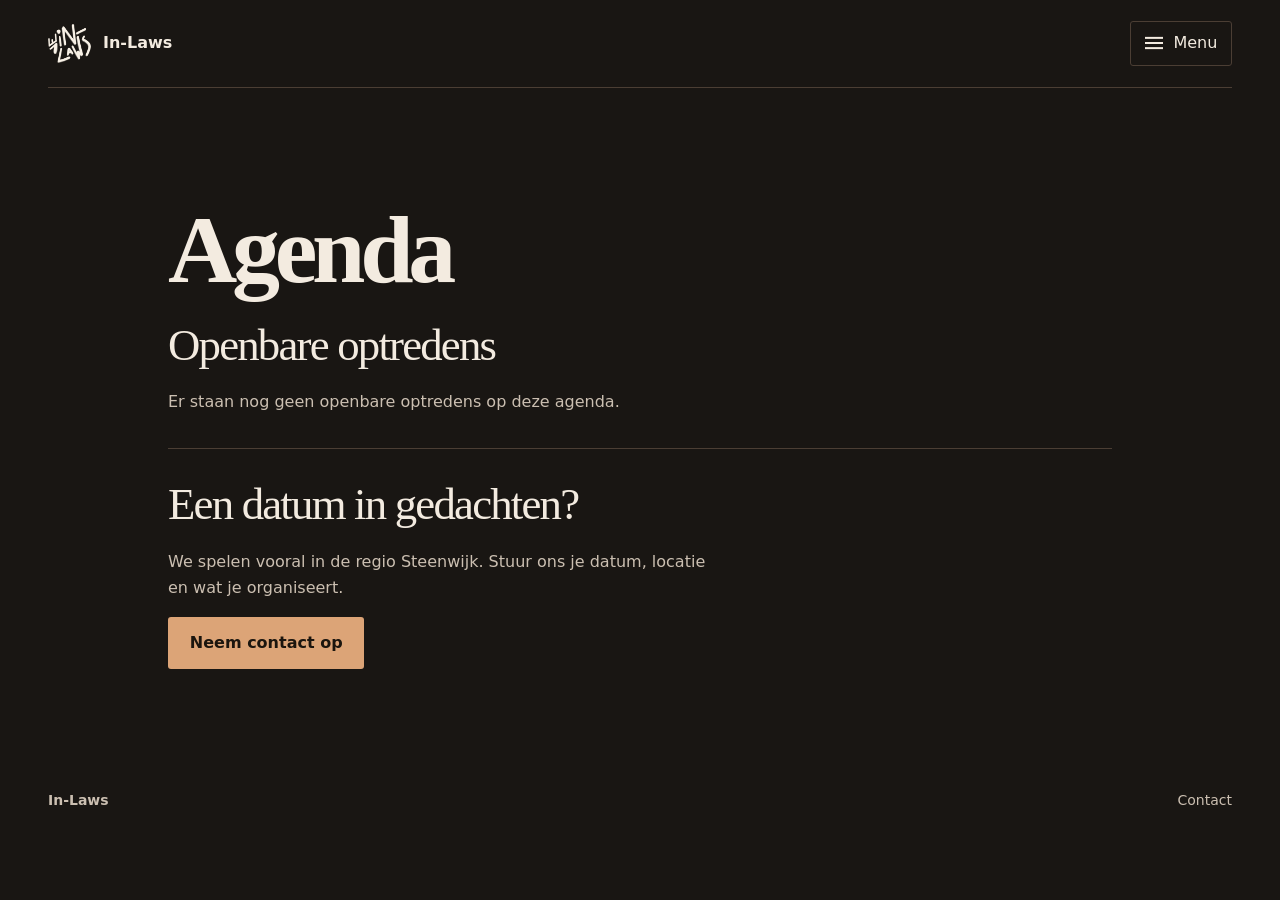
==== agenda.html @ 4d1d6ae3 "Voeg menu, repertoire en agenda toe" ====
<!doctype html>
<html lang="nl">
<head>
<meta charset="utf-8">
<meta name="viewport" content="width=device-width, initial-scale=1">
<meta name="description" content="Bekijk openbare optredens van In-Laws en informeer naar een datum.">
<meta name="theme-color" content="#191613">
<title>Agenda | In-Laws</title>
<link rel="icon" href="assets/foto-1.webp">
<link rel="stylesheet" href="style.css">
</head>
<body>
<header class="header wrap">
  <a class="brand" href="index.html"><img src="assets/logo.webp" width="43" height="43" alt=""><span>In-Laws</span></a>
  <details class="site-menu">
    <summary><span class="menu-icon" aria-hidden="true"></span>Menu</summary>
    <nav aria-label="Hoofdnavigatie">
      <a href="index.html">Home</a>
      <a href="repertoire.html">Repertoire</a>
      <a href="agenda.html" aria-current="page">Agenda</a>
      <a href="index.html#duo">Het duo</a>
      <a href="index.html#muziek">Muziek</a>
      <a href="index.html#boeken" class="nav-book">Boekingen</a>
      <a href="index.html#contact">Contact</a>
    </nav>
  </details>
</header>
<main class="info-page wrap" aria-labelledby="page-title">
  <h1 id="page-title">Agenda</h1>
  <section aria-labelledby="shows-title">
    <h2 id="shows-title">Openbare optredens</h2>
    <p>Er staan nog geen openbare optredens op deze agenda.</p>
  </section>
  <section class="info-section" aria-labelledby="booking-info-title">
    <h2 id="booking-info-title">Een datum in gedachten?</h2>
    <p>We spelen vooral in de regio Steenwijk. Stuur ons je datum, locatie en wat je organiseert.</p>
    <a class="button" href="index.html#contact">Neem contact op</a>
  </section>
</main>
<footer class="footer wrap">
  <a class="brand" href="index.html">In-Laws</a>
  <a href="index.html#contact">Contact</a>
</footer>
</body>
</html>
---- style.css ----
:root {
  color-scheme: dark;
  --bg: #151411;
  --panel: #211e19;
  --ink: #f8f1e6;
  --muted: #c8bfb1;
  --accent: #f0ae64;
  --line: #42382e;
}
*, *::before, *::after { box-sizing: border-box; }
html { scroll-behavior: smooth; }
body { margin: 0; background: var(--bg); color: var(--ink); font: 1rem/1.6 system-ui, sans-serif; }
[hidden] { display: none !important; }
a { color: inherit; text-decoration: none; }
:focus-visible { outline: 2px solid var(--accent); outline-offset: 5px; }
img { display: block; width: 100%; height: 100%; object-fit: cover; }
figure { margin: 0; overflow: hidden; }
p { margin: 0 0 1rem; color: var(--muted); }
.wrap { width: min(100% - 6rem, 1240px); margin-inline: auto; }
.header, .footer { display: flex; align-items: center; justify-content: space-between; gap: 1rem; }
.header { min-height: 88px; border-bottom: 1px solid var(--line); }
.brand { display: inline-flex; gap: .75rem; align-items: center; font-weight: 750; }
.brand img { width: 43px; height: 43px; object-fit: contain; }
nav { display: flex; align-items: center; gap: clamp(.9rem, 3vw, 2.5rem); font-size: .9375rem; }
nav a { padding-block: .5rem; }
nav a:hover, .nav-book { color: var(--accent); }
.hero { display: grid; grid-template-columns: 1.08fr 1fr; min-height: 580px; padding-block: 2rem 4.75rem; align-items: stretch; gap: 2rem; }
.hero-copy { align-self: center; padding-block: 2rem; }
.label { color: var(--accent); text-transform: uppercase; font-size: .875rem; font-weight: 750; letter-spacing: .17em; display: flex; align-items: center; gap: .65rem; }
.label span { width: 1.5rem; height: 1px; background: currentColor; }
h1 { font-family: Impact, Haettenschweiler, "Arial Narrow", system-ui, sans-serif; font-weight: 900; font-stretch: condensed; font-size: clamp(4.2rem, 9.9vw, 9.2rem); line-height: .93; letter-spacing: -.055em; margin: 1.1rem 0 1.5rem; white-space: nowrap; }
h1 span { color: var(--accent); }
.intro { font-size: clamp(1.12rem, 1.85vw, 1.5rem); max-width: 26ch; margin-bottom: 2rem; }
.hero-image { min-height: 460px; background: #17140e; border: 1px solid var(--line); }
.hero-image img { height: 100%; max-height: 590px; object-position: 42% center; }
.button { display: inline-flex; align-items: center; justify-content: center; min-height: 50px; padding: .72rem 1.3rem; color: #1b150e; background: var(--accent); border: 1px solid transparent; border-radius: 3px; cursor: pointer; font: inherit; font-weight: 750; }
.button:hover { background: #ffcb92; }
.duo { display: grid; grid-template-columns: .85fr 1fr; gap: clamp(2rem, 8vw, 8rem); align-items: center; border-top: 1px solid var(--line); padding-block: clamp(3rem, 7vw, 6rem); }
.duo-portraits { display: grid; grid-template-columns: repeat(2, minmax(0, 1fr)); gap: clamp(.5rem, 1.5vw, 1rem); }
.duo-portraits img { height: auto; aspect-ratio: 2 / 3; }
.duo-portraits figcaption { padding-top: .5rem; color: var(--muted); font-size: .9375rem; }
h2 { margin: 0 0 1.3rem; font-family: Georgia, serif; font-size: clamp(2.7rem, 5.3vw, 5rem); line-height: .98; letter-spacing: -.045em; font-weight: 500; }
h2 em { color: var(--accent); }
.duo-copy p:not(.label), .booking > div p:not(.label) { max-width: 46ch; }
.booking { display: grid; grid-template-columns: .9fr 1fr; gap: 3rem; padding: clamp(1.5rem, 5vw, 4.5rem); background: var(--panel); border: 1px solid var(--line); }
.contact a, .form-status a { color: var(--accent); text-decoration: underline; text-underline-offset: .2em; }
.music { display: flex; flex-wrap: wrap; align-items: center; justify-content: space-between; gap: 1rem 2rem; border-top: 1px solid var(--line); padding-block: 3rem; }
.music h2 { font-size: clamp(2.5rem, 4.8vw, 4rem); }
.music p { margin-bottom: 0; }
.social-links { display: flex; flex-wrap: wrap; gap: .75rem 1rem; align-items: center; }
.social-links a { padding: .55rem 1rem; border: 1px solid var(--line); border-radius: 3px; }
.social-links a:hover { border-color: var(--accent); }
form, label { display: grid; gap: .55rem; }
form { gap: 1rem; align-content: start; }
form .button { justify-self: start; }
.fields { display: grid; grid-template-columns: 1fr 1fr; gap: 1rem; }
label { font-size: .9375rem; font-weight: 650; }
label span { display: contents; font-weight: 400; color: var(--muted); }
input, textarea { width: 100%; min-width: 0; padding: .65rem .7rem; border: 1px solid #746353; border-radius: 3px; background: var(--bg); color: var(--ink); font: inherit; font-weight: 400; }
textarea { resize: vertical; }
.form-status { margin: 0; }
.form-status:empty { display: none; }
.footer { padding-block: 1.5rem; color: var(--muted); font-size: .875rem; }
section { scroll-margin-top: 1rem; }
@media (max-width: 880px) {
  .wrap { width: min(100% - 3rem, 1240px); }
  .hero { min-height: auto; gap: 1.5rem; }
  .hero-image { min-height: 380px; }
}
@media (max-width: 640px) {
  .wrap { width: calc(100% - 2rem); }
  .header { min-height: 70px; gap: .4rem; }
  nav { gap: .65rem; }
  .brand { gap: .35rem; }
  .brand img { width: 35px; height: 35px; }
  .hero, .duo, .booking { grid-template-columns: 1fr; }
  .hero { padding-block: 1rem 2.5rem; gap: .7rem; }
  .hero-copy { padding-block: 1.5rem; }
  h1 { font-size: clamp(3.75rem, 15.8vw, 6.5rem); }
  .hero-image { min-height: 0; aspect-ratio: 1.15; }
  .duo-copy { order: -1; }
  .booking { gap: 1.4rem; }
  .fields { grid-template-columns: 1fr; }
}
@media (prefers-reduced-motion: reduce) {
  html { scroll-behavior: auto; }
}

.button:disabled { opacity: .65; cursor: default; }
.contact { margin-top: 3rem; }

/* In-Laws — kleuren en lettertypes */
:root {
  --bg: #191613;
  --panel: #231e19;
  --ink: #f3ebe0;
  --muted: #cbbfb1;
  --accent: #dca477;
  --accent-hover: #efbc91;
  --line: #4b3e34;
  --font-heading: Georgia, "Times New Roman", serif;
  --font-body: system-ui, sans-serif;
}

body {
  font-family: var(--font-body);
  line-height: 1.65;
}

h1,
h2 {
  font-family: var(--font-heading);
}

h1 {
  font-size: clamp(3rem, 8.2vw, 7.25rem);
  font-weight: 700;
  line-height: 1;
  letter-spacing: -.055em;
}

h2 {
  font-weight: 400;
  line-height: 1.05;
  letter-spacing: -.04em;
}

.label {
  letter-spacing: .11em;
  font-weight: 650;
}

.button:hover:not(:disabled) {
  background: var(--accent-hover);
}

/* Ruimte rond de foto's, tekst en muzieklinks */
.hero {
  grid-template-columns: minmax(0, 1.08fr) minmax(0, 1fr);
  gap: clamp(1.5rem, 4vw, 4rem);
  padding-block: clamp(1.75rem, 4vw, 3.5rem)
    clamp(3rem, 7vw, 6rem);
}

.duo {
  padding-block: clamp(3rem, 7vw, 6rem);
}

.music {
  padding-block: clamp(1.75rem, 4vw, 2.75rem);
}

@media (min-width: 881px) {
  .duo-portraits figure:nth-child(2) {
    margin-top: 1.5rem;
  }
}

@media (max-width: 640px) {
  .hero {
    grid-template-columns: minmax(0, 1fr);
    gap: .75rem;
    padding-block: 1rem 2.75rem;
  }

  h1 {
    font-size: clamp(3rem, 13vw, 5.5rem);
  }
}

/* Het duo krijgt minder ruimte dan de opening. */
.duo {
  grid-template-columns: minmax(0, 26rem) minmax(0, 1fr);
  gap: clamp(1.5rem, 5vw, 4.5rem);
  padding-block: clamp(2.25rem, 4.5vw, 4rem);
}

.duo h2 {
  font-size: clamp(2.35rem, 4.2vw, 3.65rem);
}

@media (max-width: 880px) {
  .duo {
    grid-template-columns: minmax(0, .85fr) minmax(0, 1fr);
  }
}

@media (max-width: 640px) {
  .duo {
    grid-template-columns: minmax(0, 1fr);
  }

  .duo-portraits {
    max-width: 23rem;
  }
}
  
/* Het menu en de losse informatiepagina's */
.site-menu { position: relative; z-index: 2; }
.site-menu summary {
  display: flex;
  align-items: center;
  gap: .65rem;
  min-height: 44px;
  padding: .55rem .85rem;
  border: 1px solid var(--line);
  border-radius: 3px;
  cursor: pointer;
  list-style: none;
}
.site-menu summary::-webkit-details-marker { display: none; }
.site-menu summary:hover,
.site-menu[open] summary { border-color: var(--accent); }
.menu-icon {
  width: 1.15rem;
  height: 2px;
  background: currentColor;
  box-shadow: 0 -.32rem currentColor, 0 .32rem currentColor;
}
.site-menu nav {
  position: absolute;
  top: calc(100% + .45rem);
  right: 0;
  display: grid;
  gap: 0;
  width: 13rem;
  max-width: calc(100vw - 2rem);
  padding: .4rem;
  border: 1px solid var(--line);
  background: var(--panel);
}
.site-menu nav a { display: block; padding: .55rem .65rem; }
.site-menu nav a:hover,
.site-menu nav a:focus-visible,
.site-menu nav [aria-current="page"] { background: var(--bg); color: var(--accent); }
.info-page { max-width: 59rem; padding-block: clamp(3rem, 8vw, 6rem); }
.info-page h1 { font-size: clamp(2.75rem, 9vw, 6rem); white-space: normal; }
.info-page h2 { font-size: clamp(1.8rem, 4vw, 2.8rem); }
.info-page p { max-width: 54ch; }
.info-section { border-top: 1px solid var(--line); margin-top: 2rem; padding-top: 2rem; }
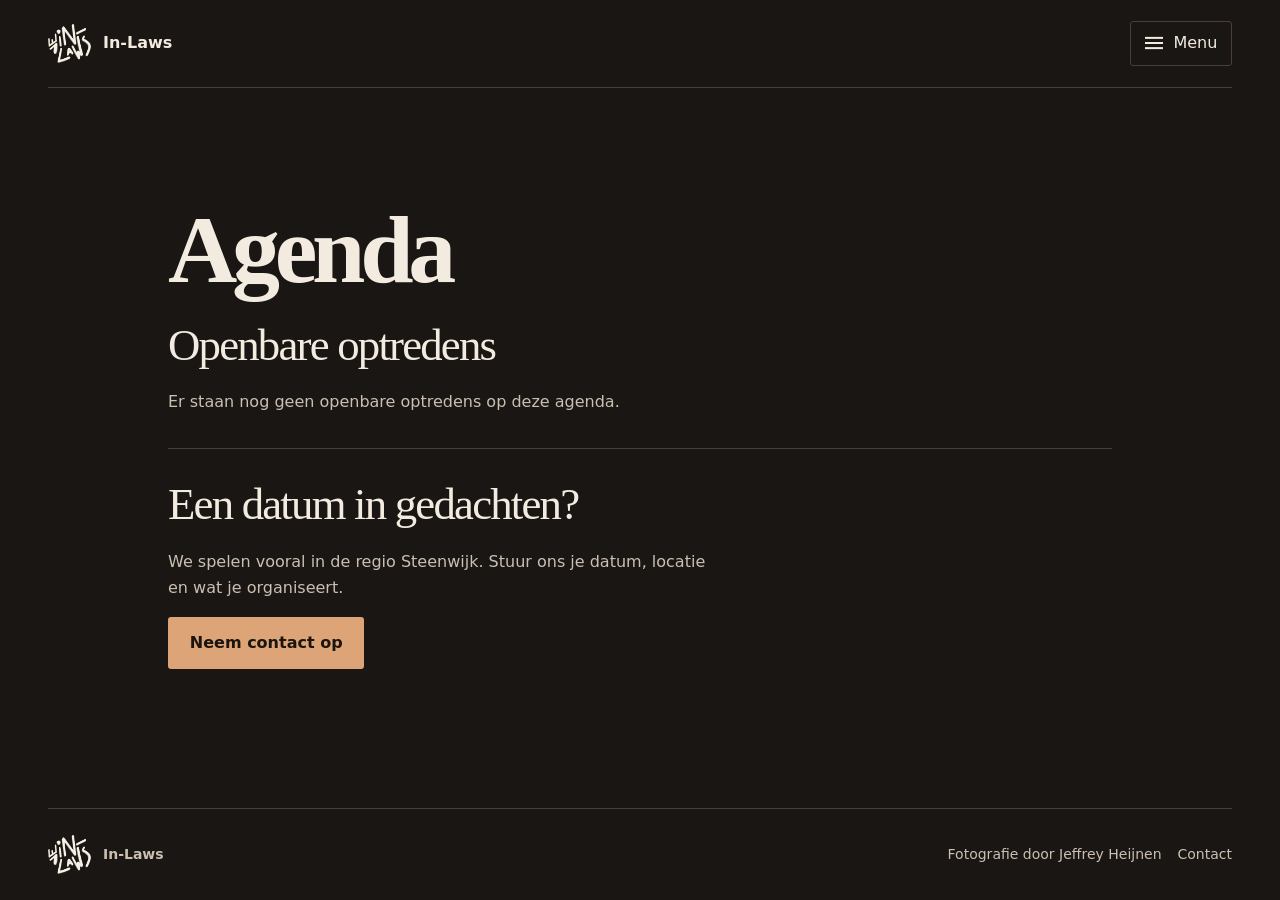
==== commit fc0dd9be: "Maak navigatie en footer gelijk en geef Het duo een eigen pagina" ====
--- a/agenda.html
+++ b/agenda.html
@@ -16,9 +16,9 @@
     <summary><span class="menu-icon" aria-hidden="true"></span>Menu</summary>
     <nav aria-label="Hoofdnavigatie">
       <a href="index.html">Home</a>
+      <a href="het-duo.html">Het duo</a>
       <a href="repertoire.html">Repertoire</a>
       <a href="agenda.html" aria-current="page">Agenda</a>
-      <a href="index.html#duo">Het duo</a>
       <a href="index.html#muziek">Muziek</a>
       <a href="index.html#boeken" class="nav-book">Boekingen</a>
       <a href="index.html#contact">Contact</a>
@@ -38,8 +38,11 @@
   </section>
 </main>
 <footer class="footer wrap">
-  <a class="brand" href="index.html">In-Laws</a>
-  <a href="index.html#contact">Contact</a>
+  <a class="brand" href="index.html"><img src="assets/logo.webp" width="43" height="43" alt=""><span>In-Laws</span></a>
+  <div class="footer-meta">
+    <span>Fotografie door Jeffrey Heijnen</span>
+    <a href="index.html#contact">Contact</a>
+  </div>
 </footer>
 </body>
 </html>
--- a/style.css
+++ b/style.css
@@ -175,7 +175,7 @@
   padding-block: clamp(2.25rem, 4.5vw, 4rem);
 }
 
-.duo h2 {
+.duo-page h1 {
   font-size: clamp(2.35rem, 4.2vw, 3.65rem);
 }
 
@@ -238,3 +238,13 @@
 .info-page h2 { font-size: clamp(1.8rem, 4vw, 2.8rem); }
 .info-page p { max-width: 54ch; }
 .info-section { border-top: 1px solid var(--line); margin-top: 2rem; padding-top: 2rem; }
+
+body { min-height: 100vh; display: flex; flex-direction: column; }
+body > main { flex: 1; }
+.header, .footer { flex: none; }
+.footer { border-top: 1px solid var(--line); }
+.footer-meta { display: flex; flex-wrap: wrap; justify-content: flex-end; gap: .35rem 1rem; }
+.footer-meta a:hover { color: var(--accent); }
+.duo-page .duo { border-top: 0; }
+.duo-page h1 { white-space: normal; margin: 0 0 1.3rem; }
+.duo-page h1 em { color: var(--accent); }
